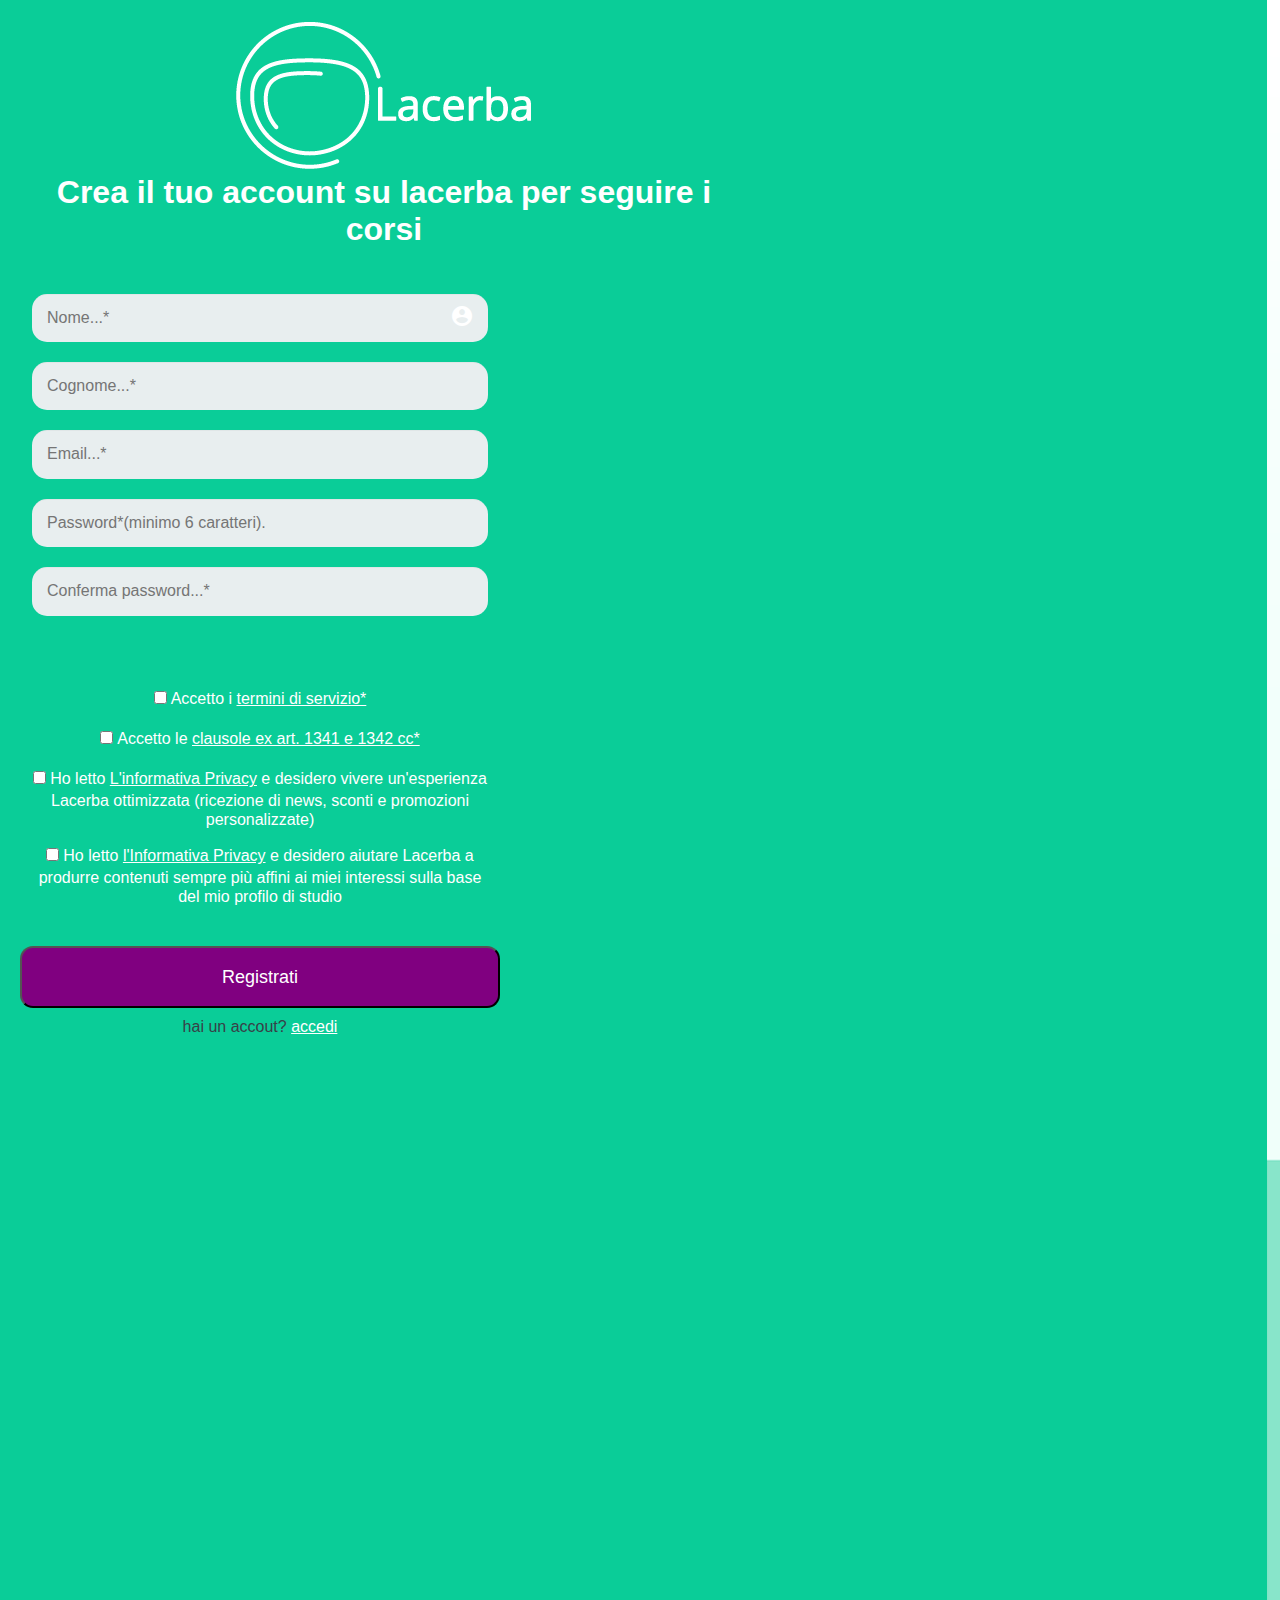
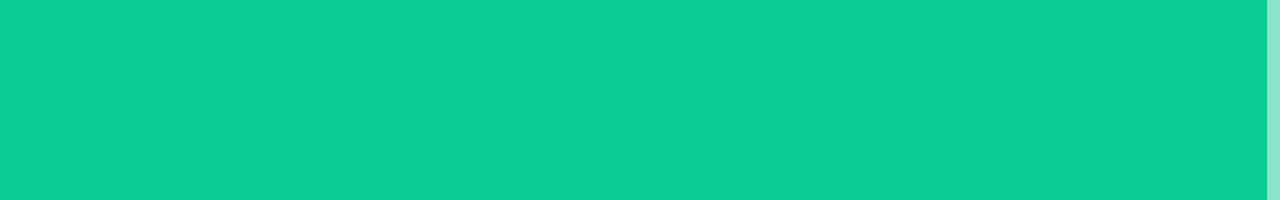
==== index.html @ 629d99a1 "Add files via upload" ====
<!DOCTYPE html>
<html>
    <head>
        <meta charset="utf-8">
        <meta name="viewport" content="width=device-width, initial-scale=1.0">
        <title>https://lacerba.io/sign_up</title>
        <link rel="stylesheet" href="css/normalize.css">
        <link href='https://fonts.googleapis.com/css?family=Josefin+Sans' rel='stylesheet' type='text/css'>
        <link rel="stylesheet" href="css/style.css">
        <link href="https://fonts.googleapis.com/icon?family=Material+Icons"
      rel="stylesheet">
    </head>
    <body>

    <div class="formcontainer">
            <img src="immagini/logo.png" class="logo"/>
           <h1>Crea il tuo account su lacerba per seguire i corsi</h1>
           <form action="index.html" metho id="post">
            <fieldset>
                <span class="material-icons">
                account_circle</span>
            <div class="cas">                
                <input placeholder="Nome...*" type="text" name="user_name" id="name" type="">
                <input placeholder="Cognome...*" type="cognome" name="user_cognome" id="cognome">
                <input placeholder="Email...*" type="email" name="user_email" id="email">
                <input placeholder="Password*(minimo 6 caratteri)." type="password" name="user_password" id="password">
                <input placeholder="Conferma password...*" type="conferma_password" name="user_conferma_password" id="conferma_password">
            </div>
            </fieldset>
            <fieldset>
                <div class="div">
                <br><input type="checkbox"><label class="news">Accetto i <a href="https://lacerba.io/pages/termini_e_condizioni" target="_blank"> termini di servizio*</a></label></br>
                <br><input type="checkbox"><label class="news">Accetto le <a href="https://lacerba.io/pages/termini_e_condizioni#1341_1342" target="_blank"> clausole ex art. 1341 e 1342 cc*</a> </label></br>
                <br><input type="checkbox"><label class="news">Ho letto <a href="https://lacerba.io/pages/privacy_policy" target="_blank">L'informativa Privacy</a> e desidero vivere un'esperienza Lacerba ottimizzata (ricezione di news, sconti e promozioni personalizzate)</label></br>
                <br><input type="checkbox"><label class="news">Ho letto <a href="https://lacerba.io/pages/privacy_policy" target="_blank">l'Informativa Privacy</a> e desidero aiutare Lacerba a produrre contenuti sempre più affini ai miei interessi sulla base del mio profilo di studio </label></br>
                </div>
            </fieldset>
            <button type="submit">Registrati</button>
           
            <div class="eccedi">
                <p>hai un accout?             <a href="accedi.html">accedi</a></p>
            </div>
        </form>
    </div>
    <div class="imgcontainer">
        <img src="immagini/illustrazione-login.png">  
    </div>
    </body>
</html>
---- css/style.css ----
*, *:before, *:after {
  -moz-box-sizing: border-box;
  -webkit-box-sizing: border-box;
  box-sizing: border-box;
  margin: 0;
}
a  {
  color: white;
}
body {
  font-family: arial;
  color: #384047;
  background: #0ACD98;
}
.imgcontainer{
    width: 1%;
    background-image: url("/immagini/illustrazione-login.png");
    height: 200vh;
    float: right;
    background-size: cover;
    margin: 0 auto;
    

}

.formcontainer {

  margin: 10px auto;
  padding: 10px 20px;
  border-radius: 8px;
  width: 60%;
  float: left;
}
h1 {
  margin: 0 0 30px 0;
  color: white;
}
input[type="text"],
input[type="password"],
input[type="cognome"],
input[type="conferma_password"],
input[type="date"],
input[type="datetime"],
input[type="email"],
input[type="number"],
input[type="search"],
input[type="tel"],
input[type="time"],
input[type="url"],
textarea,
select {
  background: rgba(255,255,255,0.1);
  border: none;
  font-size: 16px;
  height: auto;
  margin: 0;
  outline: 0;
  padding: 15px;
  width: 100%;
  background-color: #e8eeef;
  color: #8a97a0;
  box-shadow: 0 1px 0 rgba(0,0,0,0.03) inset;
  margin-bottom: 30px;
}
input[type="text"],
input[type="password"],
input[type="cognome"],
input[type="conferma_password"],
input[type="email"]{
  border-radius: 15px;
  margin: 10px auto;
}
input[type="radio"],
input[type="checkbox"] {
  margin: 0 4px 8px 0;
}
select {
  padding: 6px;
  height: 32px;
  border-radius: 2px;
}
button {
  padding: 19px 39px 18px 39px;
  color: #FFF;
  background-color: purple;
  font-size: 18px;
  text-align: center;
  font-style: normal;
  border-radius: 5px;
  width: 100%;
  margin-bottom: 10px;
}
fieldset {
  margin-bottom: 30px;
  border: none;
  color: white;
}
legend {
  font-size: 1.4em;
  margin-bottom: 10px;
}
label {
  display: block;
  margin-bottom: 8px;
}
label.news {
  font-weight: 300;
  display: inline;
}
.number {
  color: #F47521;
  height: 30px;
  width: 30px;
  display: inline-block;
  font-size: 1.1em;
  font-weight: bolder;
  line-height: 30px;
  text-align: center;
  text-shadow: 0 1px 0 rgba(255,255,255,0.2);
}
#no_news {
  margin-bottom: 25px;
}
@media screen and (min-width: 480px) {
  form {
    max-width: 480px;
  }
}
span{
  position: absolute;
  padding-top: 20px;
  padding-left:  190px;
}  

button{
  border-radius: 13px;
}
button.btn{
  text-align: center;
  display: inline-block;
  
}
.formcontainer{
  text-align: center;
  
}
.cas{
  text-align: center;
}


.ricordami{
  text-align: left;
  
}
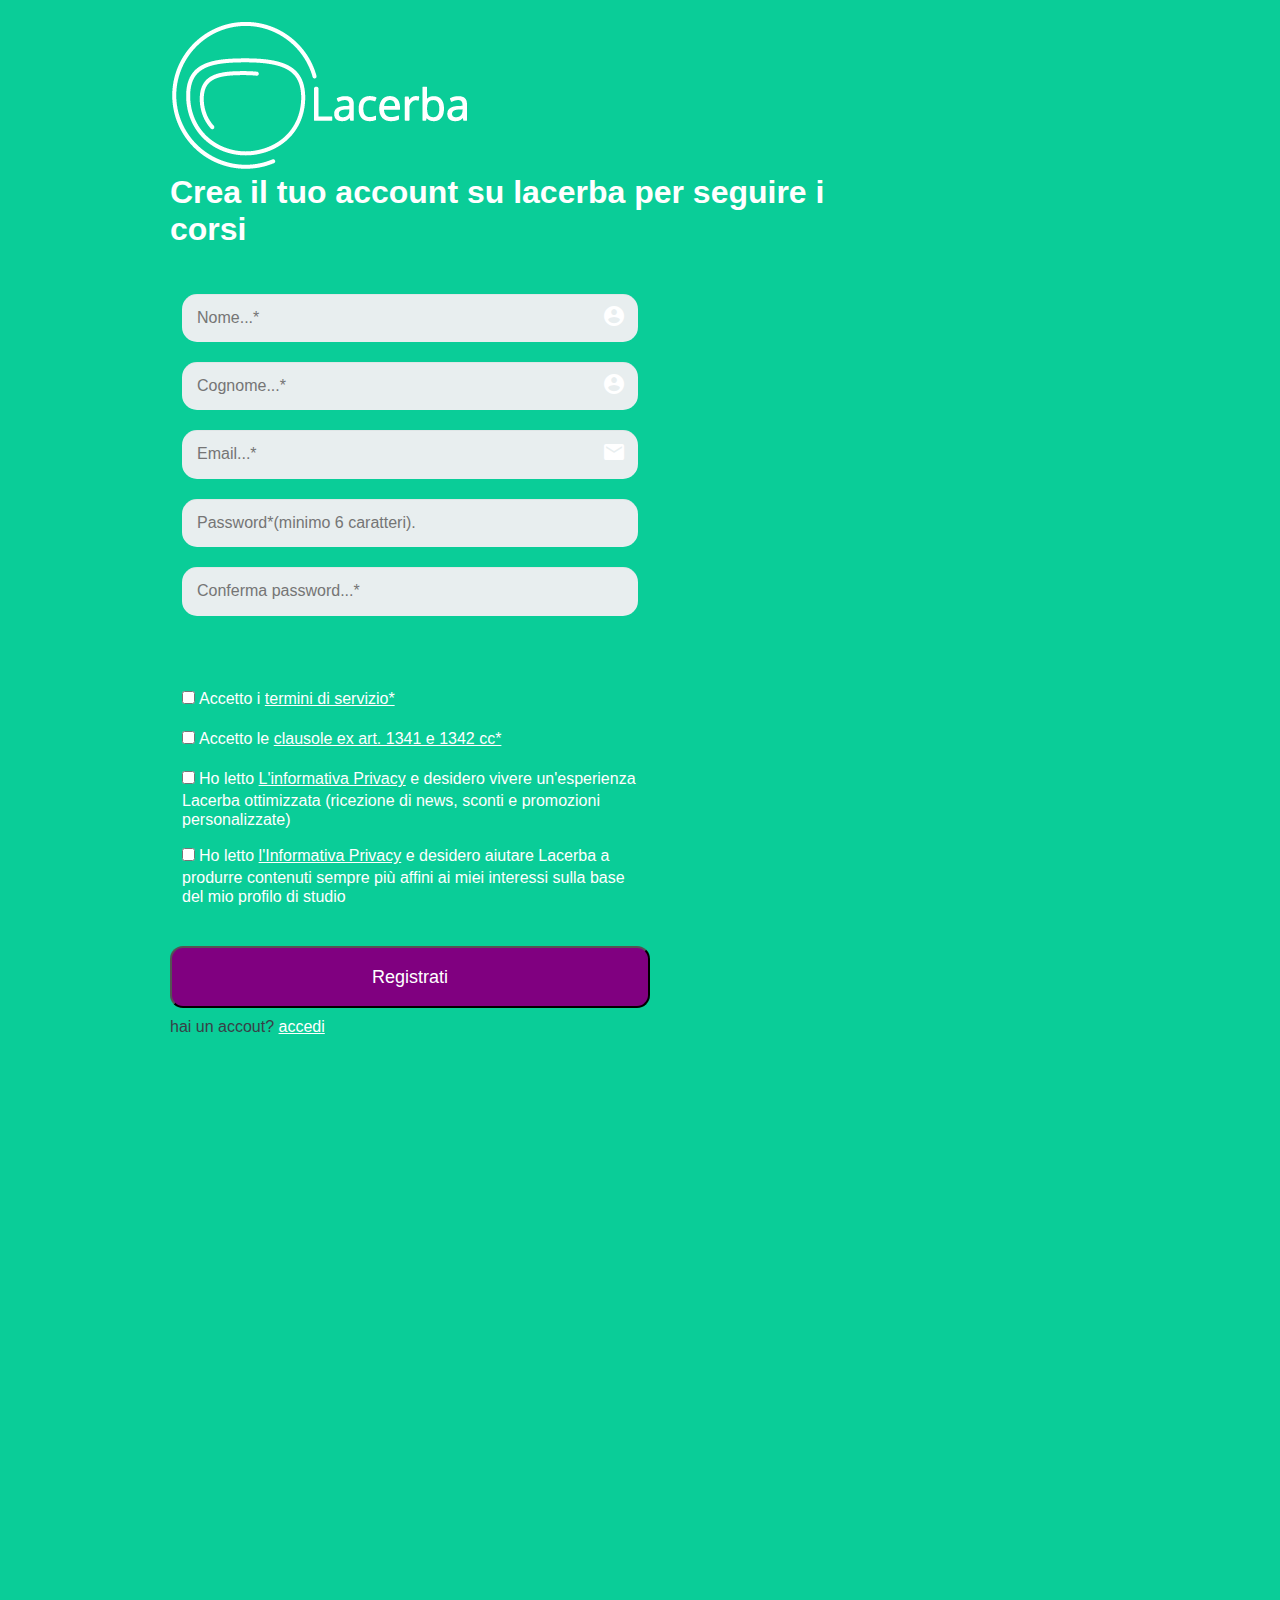
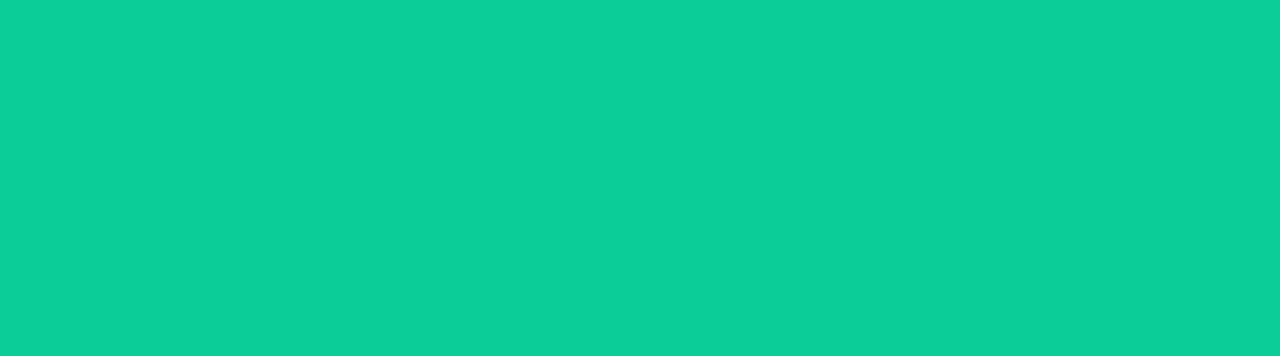
==== commit 7f5810a7: "Add files via upload" ====
--- a/index.html
+++ b/index.html
@@ -21,10 +21,17 @@
                 account_circle</span>
             <div class="cas">                
                 <input placeholder="Nome...*" type="text" name="user_name" id="name" type="">
-                <input placeholder="Cognome...*" type="cognome" name="user_cognome" id="cognome">
-                <input placeholder="Email...*" type="email" name="user_email" id="email">
-                <input placeholder="Password*(minimo 6 caratteri)." type="password" name="user_password" id="password">
-                <input placeholder="Conferma password...*" type="conferma_password" name="user_conferma_password" id="conferma_password">
+                <span class="material-icons">
+                account_circle</span><input placeholder="Cognome...*" type="cognome" name="user_cognome" id="cognome">
+                <span class="material-icons">
+                email
+                </span><input placeholder="Email...*" type="email" name="user_email" id="email">
+                <span class="material-icons">
+                password
+                </span><input placeholder="Password*(minimo 6 caratteri)." type="password" name="user_password" id="password">
+                <span class="material-icons">
+                password
+                </span><input placeholder="Conferma password...*" type="conferma_password" name="user_conferma_password" id="conferma_password">
             </div>
             </fieldset>
             <fieldset>
@@ -43,7 +50,7 @@
         </form>
     </div>
     <div class="imgcontainer">
-        <img src="immagini/illustrazione-login.png">  
+         
     </div>
     </body>
 </html>--- a/css/style.css
+++ b/css/style.css
@@ -13,9 +13,9 @@
   background: #0ACD98;
 }
 .imgcontainer{
-    width: 1%;
-    background-image: url("/immagini/illustrazione-login.png");
-    height: 200vh;
+    width: 40%;
+     background-image: url('https://lacerba.io/assets/illustrazione-login.png');
+    height: 100vh;
     float: right;
     background-size: cover;
     margin: 0 auto;
@@ -34,6 +34,7 @@
 h1 {
   margin: 0 0 30px 0;
   color: white;
+  padding-right: 20px;
 }
 input[type="text"],
 input[type="password"],
@@ -125,11 +126,16 @@
   form {
     max-width: 480px;
   }
+  span{
+  position: absolute;
+  padding-top: 20px;
+  padding-left:  120px;
+}  
 }
 span{
   position: absolute;
   padding-top: 20px;
-  padding-left:  190px;
+  padding-left:  420px;
 }  
 
 button{
@@ -141,7 +147,8 @@
   
 }
 .formcontainer{
-  text-align: center;
+  text-align: left;
+  margin-left: 150px;
   
 }
 .cas{
@@ -152,4 +159,11 @@
 .ricordami{
   text-align: left;
   
+}
+@media screen and (min-width: 767px){
+  span{
+      position: absolute;
+  padding-top: 20px;
+  padding-left:  420px
+  }
 }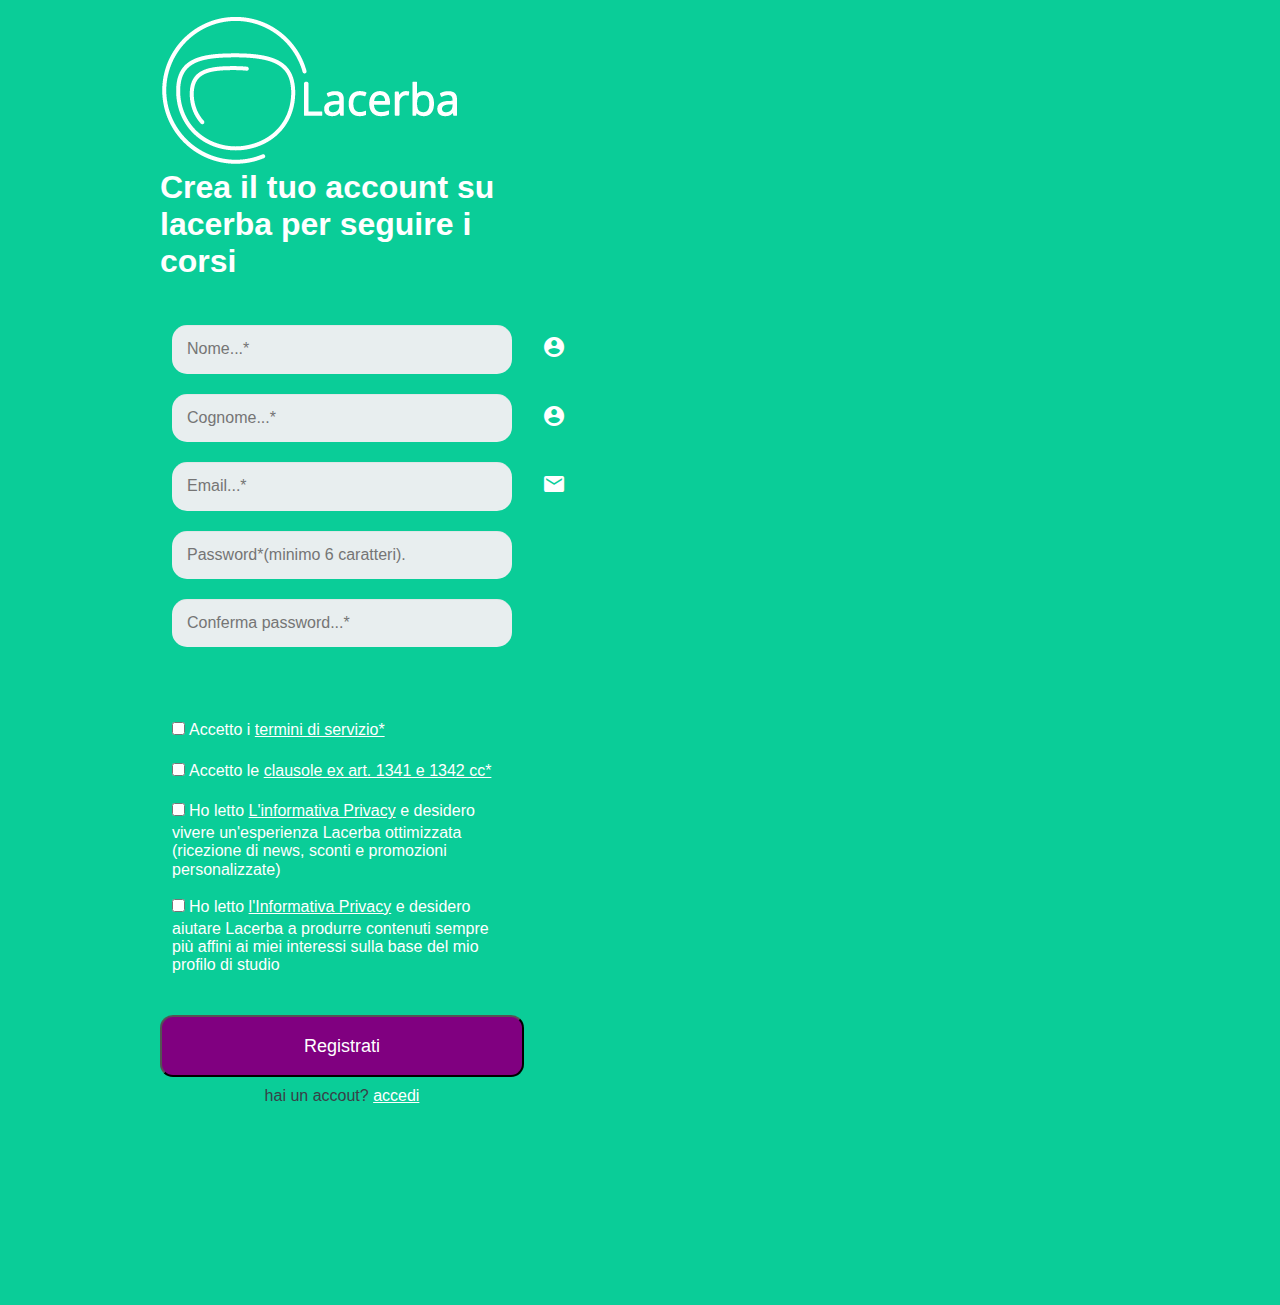
==== commit 86583212: "Add files via upload" ====
--- a/index.html
+++ b/index.html
@@ -44,7 +44,7 @@
             </fieldset>
             <button type="submit">Registrati</button>
            
-            <div class="eccedi">
+            <div class="accedi">
                 <p>hai un accout?             <a href="accedi.html">accedi</a></p>
             </div>
         </form>
--- a/css/style.css
+++ b/css/style.css
@@ -14,11 +14,11 @@
 }
 .imgcontainer{
     width: 40%;
-     background-image: url('https://lacerba.io/assets/illustrazione-login.png');
-    height: 100vh;
+     background-image: url("https://lacerba.io/assets/illustrazione-login.png");
+    height: 145vh;
     float: right;
     background-size: cover;
-    margin: 0 auto;
+    
     
 
 }
@@ -26,10 +26,13 @@
 .formcontainer {
 
   margin: 10px auto;
-  padding: 10px 20px;
+  padding: 5px 10px;
   border-radius: 8px;
-  width: 60%;
+  width: 30%;
   float: left;
+  text-align: left;
+  margin-left: 0 150px;
+
 }
 h1 {
   margin: 0 0 30px 0;
@@ -124,18 +127,14 @@
 }
 @media screen and (min-width: 480px) {
   form {
-    max-width: 480px;
+    
   }
-  span{
-  position: absolute;
-  padding-top: 20px;
-  padding-left:  120px;
-}  
+ 
 }
 span{
   position: absolute;
   padding-top: 20px;
-  padding-left:  420px;
+  padding-left:  370px;
 }  
 
 button{
@@ -160,10 +159,7 @@
   text-align: left;
   
 }
-@media screen and (min-width: 767px){
-  span{
-      position: absolute;
-  padding-top: 20px;
-  padding-left:  420px
-  }
+
+.accedi{
+  text-align: center;
 }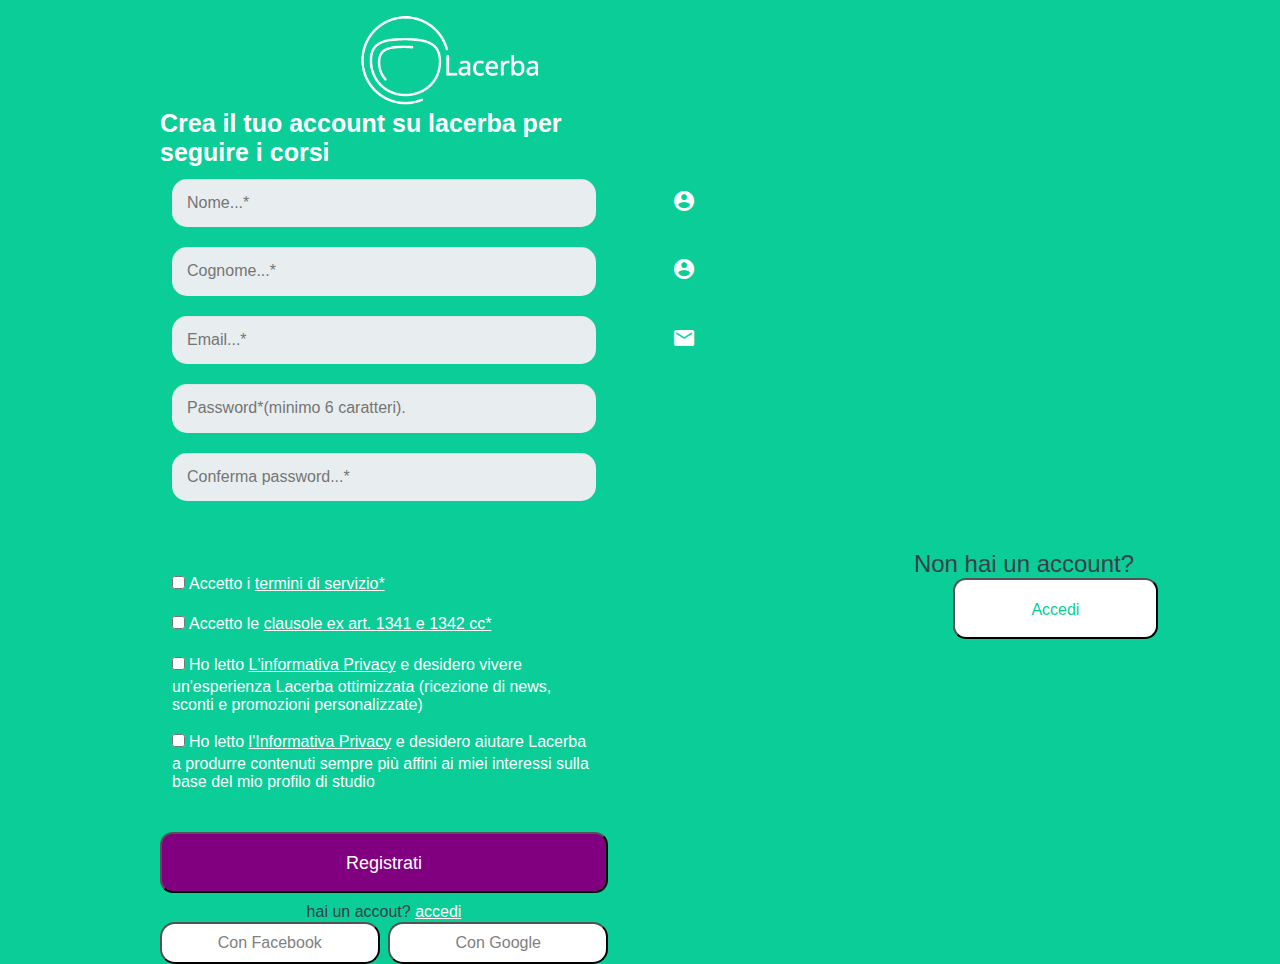
==== commit e2bf69ae: "Add files via upload" ====
--- a/index.html
+++ b/index.html
@@ -1,9 +1,15 @@
 <!DOCTYPE html>
 <html>
     <head>
+        <link rel="apple-touch-icon" sizes="180x180" href="images/favicon/apple-touch-icon.png">
+        <link rel="icon" type="image/png" sizes="32x32" href="immmagini/favicon/favicon-32x32.png">
+        <link rel="icon" type="image/png" sizes="16x16" href="immagini/favicon/favicon-16x16.png">
+        <link rel="manifest" href="immagini/favicon/site.webmanifest">
+        <link rel="mask-icon" href="immagini/favicon/safari-pinned-tab.svg" color="#5bbad5">
+        <link rel="shortcut icon" href="immagini/favicon/favicon.ico">
         <meta charset="utf-8">
         <meta name="viewport" content="width=device-width, initial-scale=1.0">
-        <title>https://lacerba.io/sign_up</title>
+        <title>iscriviti</title>
         <link rel="stylesheet" href="css/normalize.css">
         <link href='https://fonts.googleapis.com/css?family=Josefin+Sans' rel='stylesheet' type='text/css'>
         <link rel="stylesheet" href="css/style.css">
@@ -17,9 +23,10 @@
            <h1>Crea il tuo account su lacerba per seguire i corsi</h1>
            <form action="index.html" metho id="post">
             <fieldset>
+                <div  id="cas" class="cas"> 
                 <span class="material-icons">
                 account_circle</span>
-            <div class="cas">                
+                           
                 <input placeholder="Nome...*" type="text" name="user_name" id="name" type="">
                 <span class="material-icons">
                 account_circle</span><input placeholder="Cognome...*" type="cognome" name="user_cognome" id="cognome">
@@ -35,6 +42,7 @@
             </div>
             </fieldset>
             <fieldset>
+
                 <div class="div">
                 <br><input type="checkbox"><label class="news">Accetto i <a href="https://lacerba.io/pages/termini_e_condizioni" target="_blank"> termini di servizio*</a></label></br>
                 <br><input type="checkbox"><label class="news">Accetto le <a href="https://lacerba.io/pages/termini_e_condizioni#1341_1342" target="_blank"> clausole ex art. 1341 e 1342 cc*</a> </label></br>
@@ -45,12 +53,16 @@
             <button type="submit">Registrati</button>
            
             <div class="accedi">
-                <p>hai un accout?             <a href="accedi.html">accedi</a></p>
+                <p>hai un accout? <a href="accedi.html">accedi</a></p>
+                 <button class="face" type="">Con Facebook</button>
+                <button class="goog" type="">Con Google</button>
             </div>
         </form>
     </div>
     <div class="imgcontainer">
-         
+         <p class="lel">Non hai un account?</p>
+         <button class="lul" type="onclik"><a href="accedi.html">Accedi</a></button>
+            </div>
     </div>
     </body>
 </html>--- a/css/style.css
+++ b/css/style.css
@@ -12,26 +12,25 @@
   color: #384047;
   background: #0ACD98;
 }
-.imgcontainer{
+.imgcontainer {
     width: 40%;
      background-image: url("https://lacerba.io/assets/illustrazione-login.png");
-    height: 145vh;
+    height: 100vh;
     float: right;
     background-size: cover;
-    
-    
-
-}
-
-.formcontainer {
+}
+
+
+.formcontainer  {
 
   margin: 10px auto;
   padding: 5px 10px;
   border-radius: 8px;
-  width: 30%;
+  width: 60%;
   float: left;
   text-align: left;
-  margin-left: 0 150px;
+  
+  height: 10vh;
 
 }
 h1 {
@@ -125,16 +124,17 @@
 #no_news {
   margin-bottom: 25px;
 }
-@media screen and (min-width: 480px) {
+@media screen and (min-width: 768px) {
   form {
-    
+    display: block;
+
   }
  
 }
 span{
   position: absolute;
   padding-top: 20px;
-  padding-left:  370px;
+  padding-left:  500px;
 }  
 
 button{
@@ -145,9 +145,9 @@
   display: inline-block;
   
 }
-.formcontainer{
+.formcontainer form{
   text-align: left;
-  margin-left: 150px;
+  margin: 0 150px;
   
 }
 .cas{
@@ -162,4 +162,56 @@
 
 .accedi{
   text-align: center;
-}+}
+.logo{
+  height: 10vh;
+  margin: 0 150px;
+  padding-left: 200px;
+}
+h1{
+  height: 6vh;
+  font-size: 25px;
+  margin: 0 150px;
+}
+.lul {
+  width: 40%;
+  background-color: white;
+  margin: 0 185px;
+}
+
+.lul a{
+  color: #0ACD98;
+  text-decoration: none;
+  font-size: 1rem;
+  text-align: center;
+  font-style: normal; 
+  padding-top: 20px;
+}
+
+.lel {
+  font-size: 1.5rem;
+  text-align: center;
+  margin-top: 550px;
+}
+.face {
+  width: 49%;
+  float: left;
+  padding: 10px;
+  color: gray;
+  font-size: 1rem;
+  font-style: normal; 
+  background-color: white;
+  margin-bottom: 10px;
+  border-radius: 15px;
+}
+
+.goog {
+  width: 49%;
+  float: right;
+  padding: 10px;
+  color: gray;
+  font-size: 1rem;
+  font-style: normal; 
+  background-color: white;
+  margin-bottom: 10px;
+  border-radius: 15px;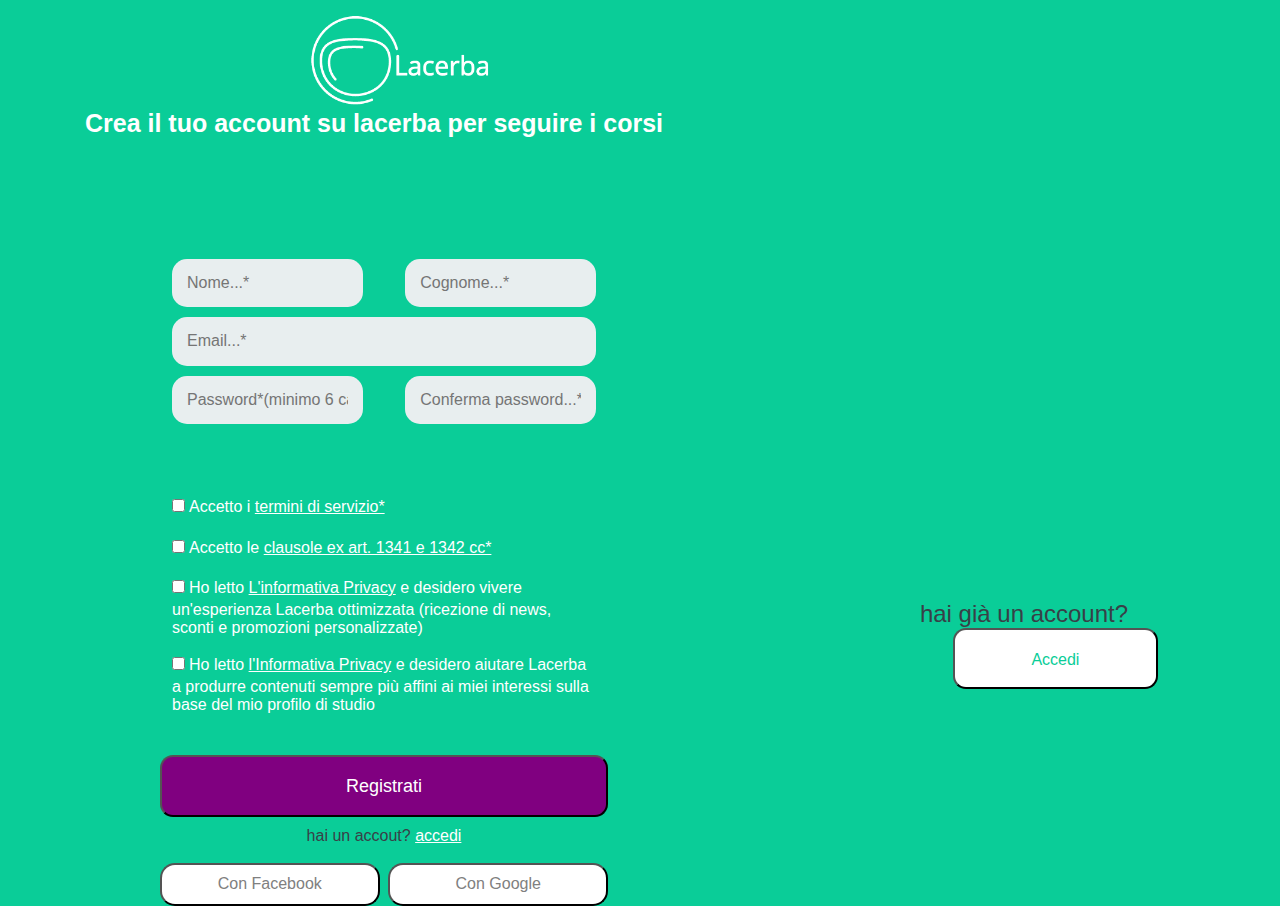
==== commit 8dc13290: "Add files via upload" ====
--- a/index.html
+++ b/index.html
@@ -1,6 +1,7 @@
 <!DOCTYPE html>
 <html>
     <head>
+
         <link rel="apple-touch-icon" sizes="180x180" href="images/favicon/apple-touch-icon.png">
         <link rel="icon" type="image/png" sizes="32x32" href="immmagini/favicon/favicon-32x32.png">
         <link rel="icon" type="image/png" sizes="16x16" href="immagini/favicon/favicon-16x16.png">
@@ -23,22 +24,14 @@
            <h1>Crea il tuo account su lacerba per seguire i corsi</h1>
            <form action="index.html" metho id="post">
             <fieldset>
-                <div  id="cas" class="cas"> 
-                <span class="material-icons">
-                account_circle</span>
+                <div   class="caselle"> 
+                
                            
                 <input placeholder="Nome...*" type="text" name="user_name" id="name" type="">
-                <span class="material-icons">
-                account_circle</span><input placeholder="Cognome...*" type="cognome" name="user_cognome" id="cognome">
-                <span class="material-icons">
-                email
-                </span><input placeholder="Email...*" type="email" name="user_email" id="email">
-                <span class="material-icons">
-                password
-                </span><input placeholder="Password*(minimo 6 caratteri)." type="password" name="user_password" id="password">
-                <span class="material-icons">
-                password
-                </span><input placeholder="Conferma password...*" type="conferma_password" name="user_conferma_password" id="conferma_password">
+                <input placeholder="Cognome...*" type="cognome" name="user_cognome" id="cognome">
+                <input placeholder="Email...*" type="email" name="user_email" id="email">
+                <input placeholder="Password*(minimo 6 caratteri)." type="password" name="user_password" id="password">
+                <input placeholder="Conferma password...*" type="conferma_password" name="user_conferma_password" id="conferma_password">
             </div>
             </fieldset>
             <fieldset>
@@ -54,13 +47,13 @@
            
             <div class="accedi">
                 <p>hai un accout? <a href="accedi.html">accedi</a></p>
-                 <button class="face" type="">Con Facebook</button>
-                <button class="goog" type="">Con Google</button>
+                 <br><button class="face" type="">Con Facebook</button>
+                 <button class="goog" type="">Con Google</button>
             </div>
         </form>
     </div>
     <div class="imgcontainer">
-         <p class="lel">Non hai un account?</p>
+         <p class="lel">hai già un account?</p>
          <button class="lul" type="onclik"><a href="accedi.html">Accedi</a></button>
             </div>
     </div>
--- a/css/style.css
+++ b/css/style.css
@@ -12,6 +12,7 @@
   color: #384047;
   background: #0ACD98;
 }
+
 .imgcontainer {
     width: 40%;
      background-image: url("https://lacerba.io/assets/illustrazione-login.png");
@@ -29,32 +30,25 @@
   width: 60%;
   float: left;
   text-align: left;
-  
   height: 10vh;
 
 }
 h1 {
-  margin: 0 0 30px 0;
-  color: white;
-  padding-right: 20px;
+    margin: 0 0 30px 0;
+    color: white;
+    padding-right: 20px;
 }
 input[type="text"],
 input[type="password"],
 input[type="cognome"],
 input[type="conferma_password"],
-input[type="date"],
-input[type="datetime"],
 input[type="email"],
-input[type="number"],
-input[type="search"],
-input[type="tel"],
-input[type="time"],
 input[type="url"],
 textarea,
 select {
   background: rgba(255,255,255,0.1);
   border: none;
-  font-size: 16px;
+  font-size: 1rem;
   height: auto;
   margin: 0;
   outline: 0;
@@ -62,17 +56,50 @@
   width: 100%;
   background-color: #e8eeef;
   color: #8a97a0;
-  box-shadow: 0 1px 0 rgba(0,0,0,0.03) inset;
-  margin-bottom: 30px;
-}
+  margin-bottom: 10px;
+  border-radius: 15px;
+}
+
 input[type="text"],
 input[type="password"],
+input[type="url"],
+textarea,
+select {
+  background: rgba(255,255,255,0.1);
+  border: none;
+  font-size: 1rem;
+  height: auto;
+  margin: 0;
+  float: left;
+  outline: 0;
+  padding: 15px;
+  width: 45%;
+  background-color: #e8eeef;
+  color: #8a97a0;
+  margin-bottom: 10px;
+  border-radius: 15px;
+}
+
 input[type="cognome"],
 input[type="conferma_password"],
-input[type="email"]{
-  border-radius: 15px;
-  margin: 10px auto;
-}
+input[type="url"],
+textarea,
+select {
+  background: rgba(255,255,255,0.1);
+  border: none;
+  font-size: 1rem;
+  height: auto;
+  margin: 0;
+  outline: 0;
+  padding: 15px;
+  width: 45%;
+  float: right;
+  background-color: #e8eeef;
+  color: #8a97a0;
+  margin-bottom: 10px;
+  border-radius: 15px;
+}
+
 input[type="radio"],
 input[type="checkbox"] {
   margin: 0 4px 8px 0;
@@ -124,11 +151,7 @@
 #no_news {
   margin-bottom: 25px;
 }
-@media screen and (min-width: 768px) {
-  form {
-    display: block;
-
-  }
+
  
 }
 span{
@@ -150,8 +173,8 @@
   margin: 0 150px;
   
 }
-.cas{
-  text-align: center;
+.caselle{
+  padding-top: 60px;
 }
 
 
@@ -166,17 +189,21 @@
 .logo{
   height: 10vh;
   margin: 0 150px;
-  padding-left: 200px;
+  padding-left: 150px;
 }
 h1{
   height: 6vh;
   font-size: 25px;
-  margin: 0 150px;
+  text-align: center;
+
+  
 }
 .lul {
   width: 40%;
   background-color: white;
   margin: 0 185px;
+  display: block;
+
 }
 
 .lul a{
@@ -186,12 +213,15 @@
   text-align: center;
   font-style: normal; 
   padding-top: 20px;
+
 }
 
 .lel {
   font-size: 1.5rem;
   text-align: center;
-  margin-top: 550px;
+  margin-top: 600px;
+  border: none;
+  
 }
 .face {
   width: 49%;
@@ -214,4 +244,79 @@
   font-style: normal; 
   background-color: white;
   margin-bottom: 10px;
-  border-radius: 15px;+  border-radius: 15px;
+}
+
+  @media screen and (min-width: 768px) {
+ 
+    
+  }
+  
+   
+
+  }
+
+  
+@media screen and (max-width: 480px) {
+
+.formcontainer form {
+    margin: 0 50px;
+    width: 100%;
+  }
+
+  h1 {
+    font-size: 1rem;
+    text-align: center;
+  }
+
+.logo {
+    text-align: center;
+    margin-bottom: 5px;
+    margin-top: 5px;
+   color: white;
+}
+
+  .formcontainer img {
+    width: 150px;
+  }
+
+.imgcontainer {
+    display: none;
+  }
+  body{
+    width: 100%;
+  }
+}
+@media screen and (max-width: 768px) {
+
+.formcontainer form {
+    margin: 0 50px;
+    width: 100%;
+  }
+
+  h1 {
+    font-size: 1rem;
+  }
+
+.logo {
+    text-align: center;
+    margin-bottom: 5px;
+    margin-top: 5px;
+}
+
+  .formcontainer img {
+    width: 150px;
+  }
+
+.imgcontainer {
+    display: none;
+  }
+  body{
+    width: 100%;
+  }
+}
+  
+    
+    
+
+  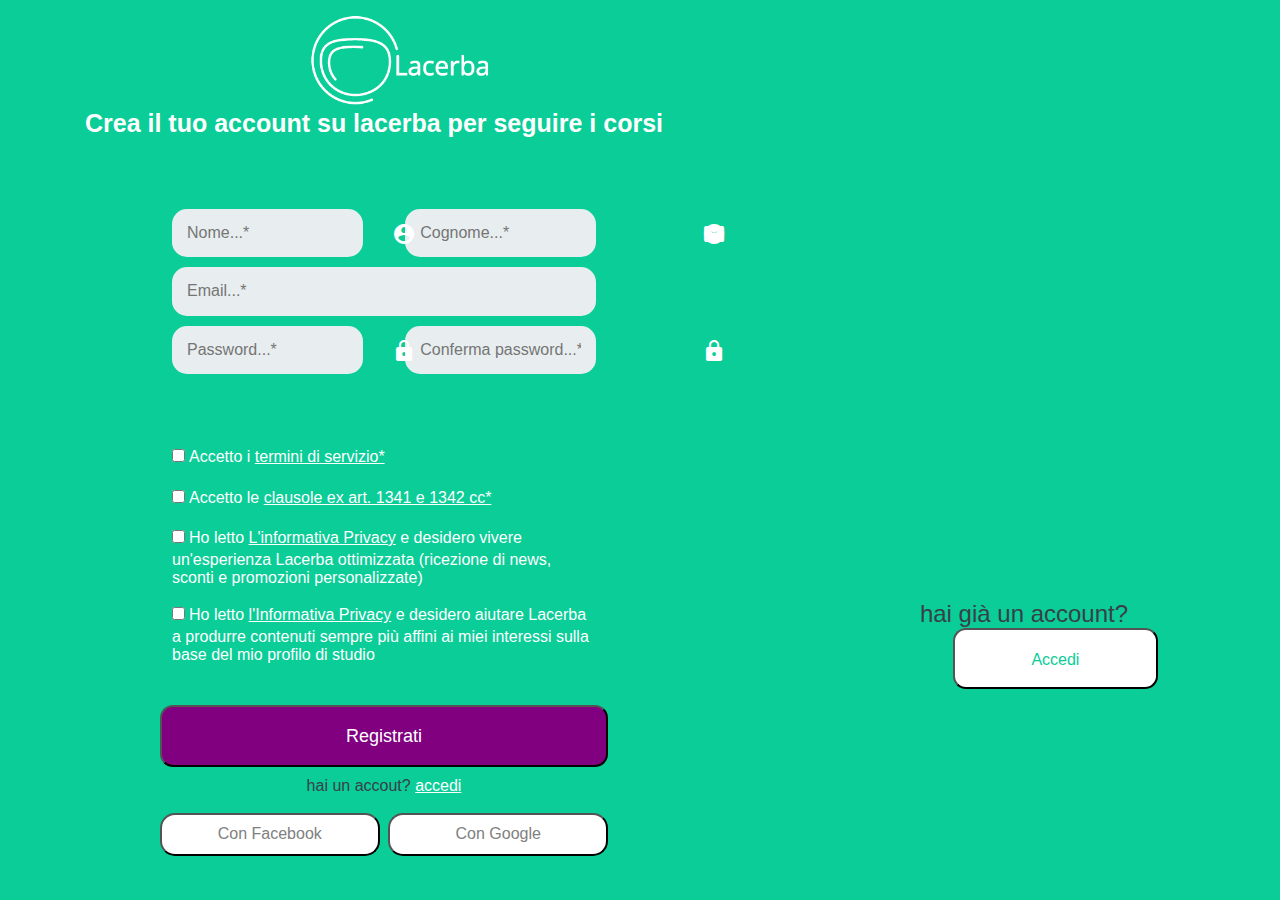
==== commit 657c980f: "Add files via upload" ====
--- a/index.html
+++ b/index.html
@@ -3,7 +3,7 @@
     <head>
 
         <link rel="apple-touch-icon" sizes="180x180" href="images/favicon/apple-touch-icon.png">
-        <link rel="icon" type="image/png" sizes="32x32" href="immmagini/favicon/favicon-32x32.png">
+        <link rel="icon" type="image/png" sizes="32x32" href="immagini/favicon/favicon-32x32.png">
         <link rel="icon" type="image/png" sizes="16x16" href="immagini/favicon/favicon-16x16.png">
         <link rel="manifest" href="immagini/favicon/site.webmanifest">
         <link rel="mask-icon" href="immagini/favicon/safari-pinned-tab.svg" color="#5bbad5">
@@ -24,14 +24,24 @@
            <h1>Crea il tuo account su lacerba per seguire i corsi</h1>
            <form action="index.html" metho id="post">
             <fieldset>
+
                 <div   class="caselle"> 
                 
                            
-                <input placeholder="Nome...*" type="text" name="user_name" id="name" type="">
-                <input placeholder="Cognome...*" type="cognome" name="user_cognome" id="cognome">
-                <input placeholder="Email...*" type="email" name="user_email" id="email">
-                <input placeholder="Password*(minimo 6 caratteri)." type="password" name="user_password" id="password">
-                <input placeholder="Conferma password...*" type="conferma_password" name="user_conferma_password" id="conferma_password">
+                    <div class="icon_a"><span class="material-icons">
+                    account_circle</span></div><input placeholder="Nome...*" type="text" name="user_name" id="name" >
+                    <div class="icon_b"><span class="material-icons">
+                    account_circle
+                    </span></div><input placeholder="Cognome...*" type="cognome" name="user_cognome" id="cognome">
+                    <div class="icon_c"><span class="material-icons">
+                    email
+                    </span></div><input placeholder="Email...*" type="email" name="user_email" id="email">
+                    <div class="icon_d"><span class="material-icons">
+                    lock
+                    </span></div><input placeholder="Password...*" type="password" name="user_password" id="password">
+                    <div class="icon_e"><span class="material-icons">
+                    lock
+                    </span></div><input placeholder="Conferma password...*" type="conferma_password" name="user_conferma_password" id="conferma_password">
             </div>
             </fieldset>
             <fieldset>
@@ -58,4 +68,4 @@
             </div>
     </div>
     </body>
-</html>+</html>
--- a/css/style.css
+++ b/css/style.css
@@ -80,6 +80,25 @@
   border-radius: 15px;
 }
 
+#password1{
+
+  background: rgba(255,255,255,0.1);
+  border: none;
+  font-size: 1rem;
+  height: auto;
+  margin: 0;
+  float: left;
+  outline: 0;
+  padding: 15px;
+  width: 100%;
+  background-color: #e8eeef;
+  color: #8a97a0;
+  margin-bottom: 10px;
+  border-radius: 15px;
+}
+
+
+
 input[type="cognome"],
 input[type="conferma_password"],
 input[type="url"],
@@ -153,12 +172,8 @@
 }
 
  
-}
-span{
-  position: absolute;
-  padding-top: 20px;
-  padding-left:  500px;
-}  
+
+
 
 button{
   border-radius: 13px;
@@ -174,7 +189,7 @@
   
 }
 .caselle{
-  padding-top: 60px;
+  padding-top: 10px;
 }
 
 
@@ -203,6 +218,9 @@
   background-color: white;
   margin: 0 185px;
   display: block;
+  position: relative;
+  margin-left: 0px;
+  margin-left: 185px;
 
 }
 
@@ -221,6 +239,7 @@
   text-align: center;
   margin-top: 600px;
   border: none;
+
   
 }
 .face {
@@ -254,7 +273,7 @@
   
    
 
-  }
+  
 
   
 @media screen and (max-width: 480px) {
@@ -276,11 +295,9 @@
    color: white;
 }
 
-  .formcontainer img {
-    width: 150px;
-  }
-
-.imgcontainer {
+  
+
+ .imgcontainer {
     display: none;
   }
   body{
@@ -289,34 +306,101 @@
 }
 @media screen and (max-width: 768px) {
 
-.formcontainer form {
-    margin: 0 50px;
-    width: 100%;
-  }
+ 
 
   h1 {
     font-size: 1rem;
   }
 
-.logo {
+ .logo {
     text-align: center;
     margin-bottom: 5px;
     margin-top: 5px;
-}
-
-  .formcontainer img {
-    width: 150px;
-  }
-
-.imgcontainer {
+ }
+
+  
+
+  .imgcontainer {
     display: none;
   }
   body{
     width: 100%;
   }
-}
-  
-    
-    
-
-  +  .icon_a{
+    display: none;
+  }
+  .icon_b{
+    display: none;
+  }
+  .icon_c{
+    display: none;
+  }
+  .icon_d{
+    display: none;
+  }
+  .icon_e{
+    display: none;
+  }
+  
+  .caselle{
+    display: inline;
+  }
+}
+  
+.icon_a{
+  font-family: 'Material Icons';
+  font-size: 30px;
+  padding: 5px;
+  position: absolute;
+  padding-left: 220px;
+
+}
+.icon_b{
+  font-family: 'Material Icons';
+  font-size: 30px;
+  padding: 5px;
+  position: absolute;
+  padding-left: 530px;
+
+}
+
+.icon_c{
+  font-family: 'Material Icons';
+  font-size: 30px;
+  padding: 5px;
+  position: absolute;
+  padding-left: 530px;
+
+}
+.icon_d{
+  font-family: 'Material Icons';
+  font-size: 30px;
+  padding: 5px;
+  position: absolute;
+  padding-left: 220px;
+
+}
+.icon_e{
+  font-family: 'Material Icons';
+  font-size: 30px;
+  padding: 5px;
+  position: absolute;
+  padding-left: 530px;
+
+}
+.icon_f{
+  font-family: 'Material Icons';
+  font-size: 30px;
+  padding: 5px;
+  position: absolute;
+  padding-left: 530px;
+
+}
+.icon_g{
+  font-family: 'Material Icons';
+  font-size: 30px;
+  padding: 5px;
+  position: absolute;
+  padding-left: 530px;
+
+}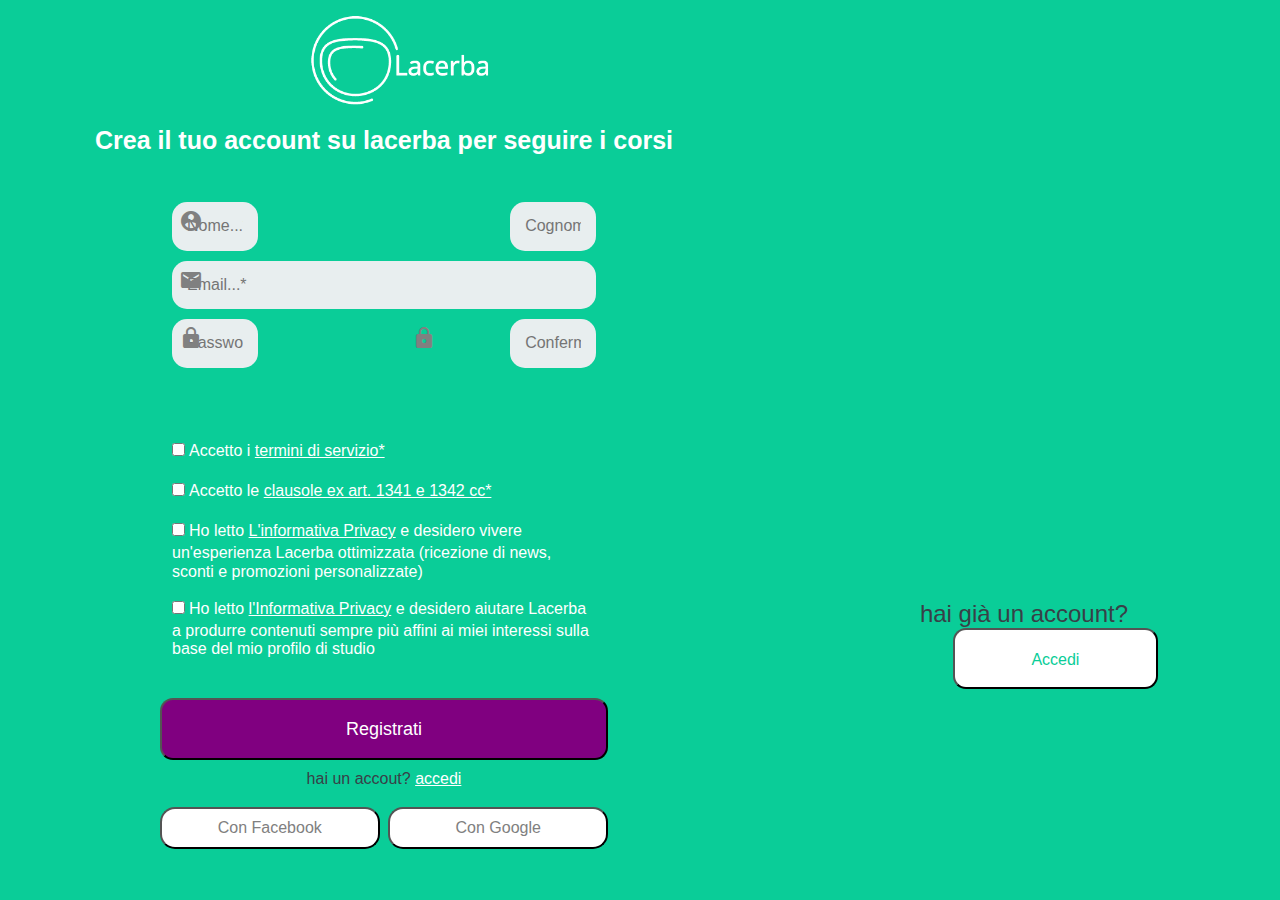
==== commit fec7c68e: "Add files via upload" ====
--- a/index.html
+++ b/index.html
@@ -25,23 +25,29 @@
            <form action="index.html" metho id="post">
             <fieldset>
 
-                <div   class="caselle"> 
+                <div   class="flexbox"> 
                 
                            
-                    <div class="icon_a"><span class="material-icons">
-                    account_circle</span></div><input placeholder="Nome...*" type="text" name="user_name" id="name" >
-                    <div class="icon_b"><span class="material-icons">
-                    account_circle
-                    </span></div><input placeholder="Cognome...*" type="cognome" name="user_cognome" id="cognome">
-                    <div class="icon_c"><span class="material-icons">
-                    email
-                    </span></div><input placeholder="Email...*" type="email" name="user_email" id="email">
-                    <div class="icon_d"><span class="material-icons">
-                    lock
-                    </span></div><input placeholder="Password...*" type="password" name="user_password" id="password">
-                    <div class="icon_e"><span class="material-icons">
-                    lock
-                    </span></div><input placeholder="Conferma password...*" type="conferma_password" name="user_conferma_password" id="conferma_password">
+                    <div class="icon_a">
+                        <span class="material-icons">account_circle</span>
+                       <input placeholder="Nome...*" type="text" name="user_name" id="name" >
+                    </div>
+                    <div class="icon_a">
+                        <span class="material-icons">account_circl</span>
+                        <input placeholder="Cognome...*" type="cognome" name="user_cognome" id="cognome">
+                    </div>
+                    <div class="icon_c">
+                        <span class="material-icons">email</span>
+                        <input placeholder="Email...*" type="email" name="user_email" id="email">
+                    </div>
+                    <div class="icon_a">
+                        <span class="material-icons">lock</span> 
+                        <input placeholder="Password...*" type="password" name="user_password" id="password"> 
+                    </div>
+                    <div class="icon_a"> 
+                        <span class="material-icons">lock</span>  
+                        <input placeholder="Conferma password...*" type="conferma_password" name="user_conferma_password" id="conferma_password"> 
+                    </div>
             </div>
             </fieldset>
             <fieldset>
--- a/css/style.css
+++ b/css/style.css
@@ -33,11 +33,7 @@
   height: 10vh;
 
 }
-h1 {
-    margin: 0 0 30px 0;
-    color: white;
-    padding-right: 20px;
-}
+
 input[type="text"],
 input[type="password"],
 input[type="cognome"],
@@ -89,7 +85,7 @@
   margin: 0;
   float: left;
   outline: 0;
-  padding: 15px;
+  
   width: 100%;
   background-color: #e8eeef;
   color: #8a97a0;
@@ -194,8 +190,8 @@
 
 
 .ricordami{
-  text-align: left;
-  
+  
+  display: flex;
 }
 
 .accedi{
@@ -210,7 +206,8 @@
   height: 6vh;
   font-size: 25px;
   text-align: center;
-
+  color: white;
+  
   
 }
 .lul {
@@ -297,13 +294,15 @@
 
   
 
- .imgcontainer {
-    display: none;
+  .imgcontainer {
+  display: none;
   }
   body{
-    width: 100%;
-  }
-}
+  width: 100%;
+  }
+
+}
+
 @media screen and (max-width: 768px) {
 
  
@@ -316,6 +315,7 @@
     text-align: center;
     margin-bottom: 5px;
     margin-top: 5px;
+    display: flex;
  }
 
   
@@ -326,81 +326,70 @@
   body{
     width: 100%;
   }
-  .icon_a{
-    display: none;
-  }
-  .icon_b{
-    display: none;
-  }
-  .icon_c{
-    display: none;
-  }
-  .icon_d{
-    display: none;
-  }
-  .icon_e{
-    display: none;
-  }
+  
   
   .caselle{
     display: inline;
   }
 }
-  
-.icon_a{
-  font-family: 'Material Icons';
-  font-size: 30px;
-  padding: 5px;
+.flexbox{
+  display: flex;
+  flex-wrap: wrap;
+  justify-content: space-between;
+}
+.icon_a {
+  position: relative;
+  flex-basis: 45%;
+}
+.icon_c{
+  position: relative;
+  flex-basis: 100%;
+  
+}
+.material-icons {
   position: absolute;
-  padding-left: 220px;
-
-}
-.icon_b{
-  font-family: 'Material Icons';
-  font-size: 30px;
-  padding: 5px;
-  position: absolute;
-  padding-left: 530px;
-
-}
-
-.icon_c{
-  font-family: 'Material Icons';
-  font-size: 30px;
-  padding: 5px;
-  position: absolute;
-  padding-left: 530px;
-
-}
-.icon_d{
-  font-family: 'Material Icons';
-  font-size: 30px;
-  padding: 5px;
-  position: absolute;
-  padding-left: 220px;
-
-}
-.icon_e{
-  font-family: 'Material Icons';
-  font-size: 30px;
-  padding: 5px;
-  position: absolute;
-  padding-left: 530px;
-
-}
-.icon_f{
-  font-family: 'Material Icons';
-  font-size: 30px;
-  padding: 5px;
-  position: absolute;
-  padding-left: 530px;
-
-}
-.icon_g{
-  font-family: 'Material Icons';
-  font-size: 30px;
-  padding: 5px;
-  position: absolute;
-  padding-left: 530px;
-
+  color: gray;
+    font-family: 'Material Icons';
+      font-size: 25px;
+      padding: 7px;
+  }
+
+
+.password_dimenticata {
+  float: right;
+  padding-top: 5px;
+}
+label.news {
+  font-weight: 300;
+  display: inline;
+}
+label {
+  display: block;
+  margin-bottom: 8px;
+}
+
+@media screen and (max-width: 480px){
+input[type="text"],
+input[type="password"],
+input[type="cognome"],
+input[type="conferma_password"],
+input[type="email"],
+input[type="url"],
+input[type="password1"]
+textarea,
+select {
+  background: rgba(255,255,255,0.1);
+  border: none;
+  font-size: 1rem;
+  height: auto;
+  margin: 0;
+  outline: 0;
+  padding: 15px;
+  width: 100%;
+  background-color: #e8eeef;
+  color: #8a97a0;
+  margin-bottom: 10px;
+  border-radius: 15px;
+  padding-left: 50px;
+}
 }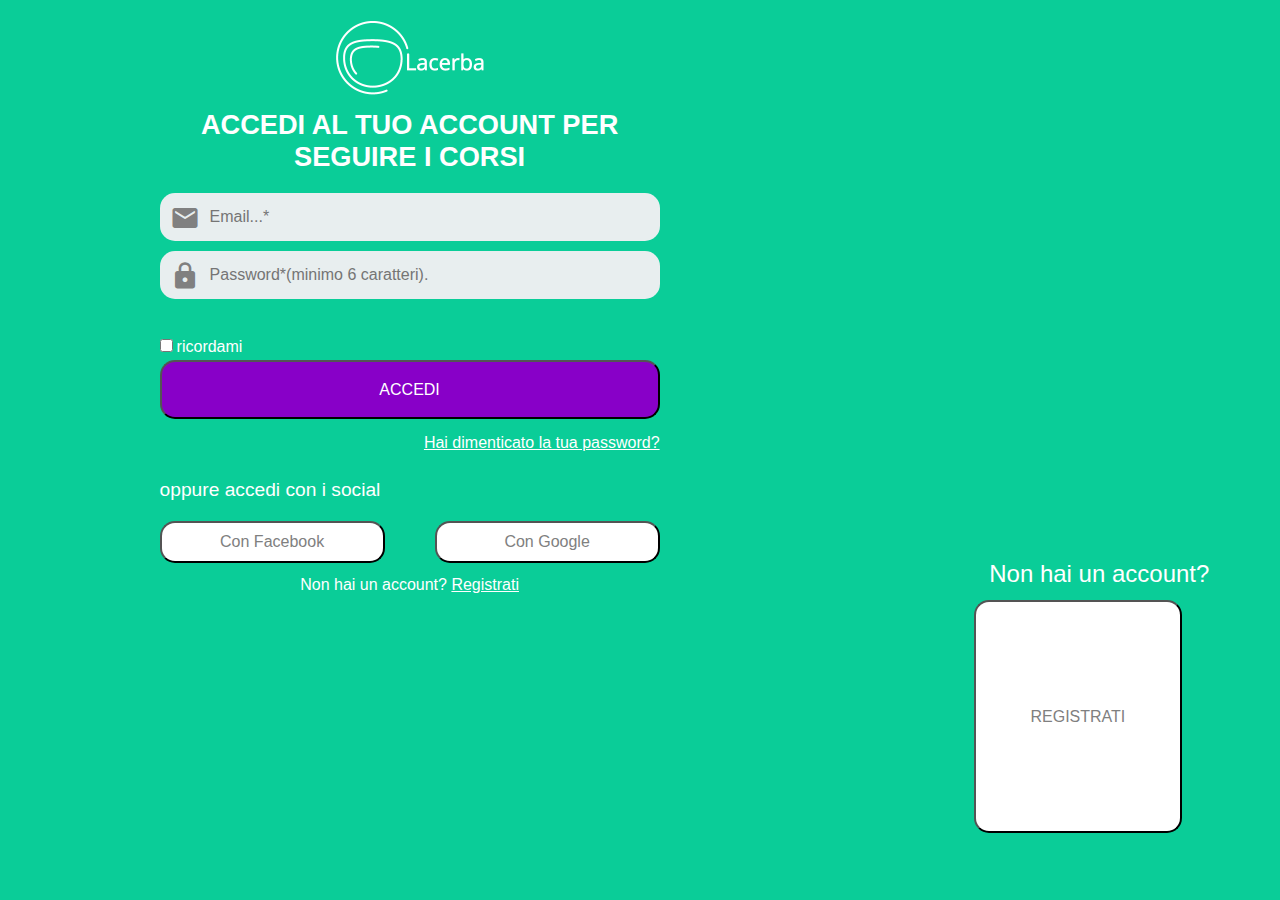
==== commit 419497f7: "Add files via upload" ====
--- a/index.html
+++ b/index.html
@@ -1,77 +1,69 @@
-<!DOCTYPE html>
-<html>
-    <head>
-
-        <link rel="apple-touch-icon" sizes="180x180" href="images/favicon/apple-touch-icon.png">
-        <link rel="icon" type="image/png" sizes="32x32" href="immagini/favicon/favicon-32x32.png">
-        <link rel="icon" type="image/png" sizes="16x16" href="immagini/favicon/favicon-16x16.png">
-        <link rel="manifest" href="immagini/favicon/site.webmanifest">
-        <link rel="mask-icon" href="immagini/favicon/safari-pinned-tab.svg" color="#5bbad5">
-        <link rel="shortcut icon" href="immagini/favicon/favicon.ico">
-        <meta charset="utf-8">
-        <meta name="viewport" content="width=device-width, initial-scale=1.0">
-        <title>iscriviti</title>
-        <link rel="stylesheet" href="css/normalize.css">
-        <link href='https://fonts.googleapis.com/css?family=Josefin+Sans' rel='stylesheet' type='text/css'>
-        <link rel="stylesheet" href="css/style.css">
-        <link href="https://fonts.googleapis.com/icon?family=Material+Icons"
-      rel="stylesheet">
-    </head>
-    <body>
-
-    <div class="formcontainer">
-            <img src="immagini/logo.png" class="logo"/>
-           <h1>Crea il tuo account su lacerba per seguire i corsi</h1>
-           <form action="index.html" metho id="post">
-            <fieldset>
-
-                <div   class="flexbox"> 
-                
-                           
-                    <div class="icon_a">
-                        <span class="material-icons">account_circle</span>
-                       <input placeholder="Nome...*" type="text" name="user_name" id="name" >
-                    </div>
-                    <div class="icon_a">
-                        <span class="material-icons">account_circl</span>
-                        <input placeholder="Cognome...*" type="cognome" name="user_cognome" id="cognome">
-                    </div>
-                    <div class="icon_c">
-                        <span class="material-icons">email</span>
-                        <input placeholder="Email...*" type="email" name="user_email" id="email">
-                    </div>
-                    <div class="icon_a">
-                        <span class="material-icons">lock</span> 
-                        <input placeholder="Password...*" type="password" name="user_password" id="password"> 
-                    </div>
-                    <div class="icon_a"> 
-                        <span class="material-icons">lock</span>  
-                        <input placeholder="Conferma password...*" type="conferma_password" name="user_conferma_password" id="conferma_password"> 
-                    </div>
-            </div>
-            </fieldset>
-            <fieldset>
-
-                <div class="div">
-                <br><input type="checkbox"><label class="news">Accetto i <a href="https://lacerba.io/pages/termini_e_condizioni" target="_blank"> termini di servizio*</a></label></br>
-                <br><input type="checkbox"><label class="news">Accetto le <a href="https://lacerba.io/pages/termini_e_condizioni#1341_1342" target="_blank"> clausole ex art. 1341 e 1342 cc*</a> </label></br>
-                <br><input type="checkbox"><label class="news">Ho letto <a href="https://lacerba.io/pages/privacy_policy" target="_blank">L'informativa Privacy</a> e desidero vivere un'esperienza Lacerba ottimizzata (ricezione di news, sconti e promozioni personalizzate)</label></br>
-                <br><input type="checkbox"><label class="news">Ho letto <a href="https://lacerba.io/pages/privacy_policy" target="_blank">l'Informativa Privacy</a> e desidero aiutare Lacerba a produrre contenuti sempre più affini ai miei interessi sulla base del mio profilo di studio </label></br>
-                </div>
-            </fieldset>
-            <button type="submit">Registrati</button>
-           
-            <div class="accedi">
-                <p>hai un accout? <a href="accedi.html">accedi</a></p>
-                 <br><button class="face" type="">Con Facebook</button>
-                 <button class="goog" type="">Con Google</button>
-            </div>
-        </form>
-    </div>
-    <div class="imgcontainer">
-         <p class="lel">hai già un account?</p>
-         <button class="lul" type="onclik"><a href="accedi.html">Accedi</a></button>
-            </div>
-    </div>
-    </body>
-</html>
+<!DOCTYPE html>
+<html>
+    <head>
+        <meta charset="utf-8">
+        <meta name="viewport" content="width=device-width, initial-scale=1.0">
+        <title>https://lacerba.io/login</title>
+        <link rel="stylesheet" href="style login/normalize.css">
+        <link href='https://fonts.googleapis.com/css?family=Josefin+Sans' rel='stylesheet' type='text/css'>
+        <link rel="stylesheet" href="style login/main.css">
+        <link href="https://fonts.googleapis.com/icon?family=Material+Icons" rel="stylesheet">
+
+    </head>
+    <body>
+
+
+          <div class="formcontainer">
+
+               <div class="logo">
+                            <img src="immagini/logo.png">
+                        </div>
+           
+
+
+
+            <h1>ACCEDI AL TUO ACCOUNT PER SEGUIRE I CORSI</h1>
+       
+<form>
+                  
+           
+
+            <div class="flexbox">
+            <div class="field">
+            <span class="icon">email</span>
+            <input placeholder="Email...*" type="email" name="user_email" id="email">
+            </div>
+            <div class="field">
+            <span class="icon">lock</span>
+            <input placeholder="Password*(minimo 6 caratteri)." type="password" name="user_password" id="password">
+            </div>
+            </div>
+
+
+            
+            <input type="checkbox"><label class="news">ricordami</label>
+            <button type="submit">ACCEDI</button>
+            <p class="password_dimenticata"><a href="https://lacerba.io/password/new">Hai dimenticato la tua password?</a></p>
+
+
+
+
+            <p class="alternative_access">oppure accedi con i social<p>
+
+                <button class="Facebook" type="">Con Facebook</button>
+                <button class="Google" type="">Con Google</button>
+            <p class="sing_in">Non hai un account? <a href="sing in.html">Registrati</a></p>
+
+
+
+</div>
+            <div class="imgcontainer">
+                <p class="sing_in_2">Non hai un account?</p>
+                <button class="REGISTRATI" type="onclik"><a href="sing in.html">REGISTRATI</a></button>
+            </div>
+
+            
+                
+       </form> 
+    </body>
+</html>--- a/style login/main.css
+++ b/style login/main.css
@@ -0,0 +1,231 @@
+*,* before, * after{
+  -moz-box-sizing: border-box;
+  -webkit-box-sizing: border-box;
+  box-sizing: border-box;
+  margin: 0;
+  box-sizing: border-box;
+}
+
+a {
+  color: white;
+}
+
+.social_access {
+      margin: 0 auto;
+    max-width: 300px;
+}
+
+body {
+  font-family: arial
+  color: #384047;
+  background: #0ACD98;
+  display: block;
+  border: none;
+  color: white;
+}
+
+.formcontainer form{
+	margin: 0 auto;
+	max-width: 500px;
+}
+
+.formcontainer {
+	float: left;
+	padding-top: 10px;
+	width: 64%;
+  border: none;
+  color: white;
+} 
+
+.password_dimenticata {
+  float: right;
+  padding-top: 5px;
+}
+
+.alternative_access{
+  padding-top: 50px;
+  padding-bottom: 20px; 
+  font-size: 1.2rem;
+}
+
+.imgcontainer{
+    width: 36%;
+     background-image: url("https://lacerba.io/assets/illustrazione-login.png");
+    height: 100vh;
+    float: right;
+    background-size: cover;
+  border: none;
+  color: white;
+  position: relative;
+}
+
+.logo {
+    text-align: center;
+    margin-bottom: 10px;
+    margin-top: 10px;
+}
+
+.formcontainer img {
+  width: 150px;
+}
+
+
+.field {
+  position: relative;
+}
+
+.icon {
+position: absolute;
+color: gray;
+  font-family: 'Material Icons';
+    font-size: 30px;
+    padding: 10px;
+}
+
+
+h1 {
+  color: white;
+  font-size:  1.7rem;
+  margin: 0 auto;
+    max-width: 450px;
+  text-align: center;
+  padding-bottom: 20px;
+}
+
+input[type="password"],
+input[type="email"],
+textarea,
+select {
+  background: rgba(255,255,255,0.1);
+  border: none;
+  font-size: 1rem;
+  height: auto;
+  margin: 0;
+  outline: 0;
+  padding: 15px;
+  width: 100%;
+  background-color: #e8eeef;
+  color: #8a97a0;
+  margin-bottom: 10px;
+  border-radius: 15px;
+  padding-left: 50px;
+}
+
+input[type="radio"],
+input[type="checkbox"] {
+  margin: 0 4px 8px 0;
+  margin-top: 30px;
+}
+
+
+button {
+  padding: 19px 39px 18px 39px;
+  color: #FFF;
+  background-color: #8800C8;
+  font-size: 1rem;
+  text-align: center;
+  font-style: normal;
+  width: 100%;
+  margin-bottom: 10px;
+  border-radius: 15px;
+}
+
+.REGISTRATI {
+ 		width: 45%;
+    background-color: white;
+    position: absolute;
+    bottom: 57px;
+    left: 155px;
+    top: 600px;
+}
+
+.REGISTRATI a{
+  color: gray;
+  text-decoration: none;
+  font-size: 1rem;
+  text-align: center;
+  font-style: normal; 
+}
+
+.sing_in_2 {
+  font-size: 1.5rem;
+    position: absolute;
+    bottom: 0;
+    top: 560px;
+    left: 170px;
+}
+
+.Facebook {
+  width: 45%;
+  float: left;
+  padding: 10px;
+  color: gray;
+  font-size: 1rem;
+  font-style: normal; 
+  background-color: white;
+  margin-bottom: 10px;
+  border-radius: 15px;
+}
+
+.Google {
+  width: 45%;
+  float: right;
+  padding: 10px;
+  color: gray;
+  font-size: 1rem;
+  font-style: normal; 
+  background-color: white;
+  margin-bottom: 10px;
+  border-radius: 15px;
+}
+
+.sing_in {
+  text-align: center;
+  margin-top: 55px;
+  font-size: 1rem;
+}
+
+label {
+  display: block;
+  margin-bottom: 8px;
+}
+
+label.news {
+  font-weight: 300;
+  display: inline;
+}
+
+
+
+@media screen and (max-width: 480px) {
+
+.formcontainer form{
+	margin: 0 40px;
+}
+
+.formcontainer {
+	width: 100%;
+	
+}
+  h1 {
+    font-size: 1rem;
+  }
+
+.logo {
+    text-align: center;
+    margin-bottom: 5px;
+    margin-top: 5px;
+}
+
+.Facebook {
+  width: 100%;
+}
+
+.Google {
+  width: 100%;
+}
+
+.imgcontainer {
+  	display: none;
+  }
+}